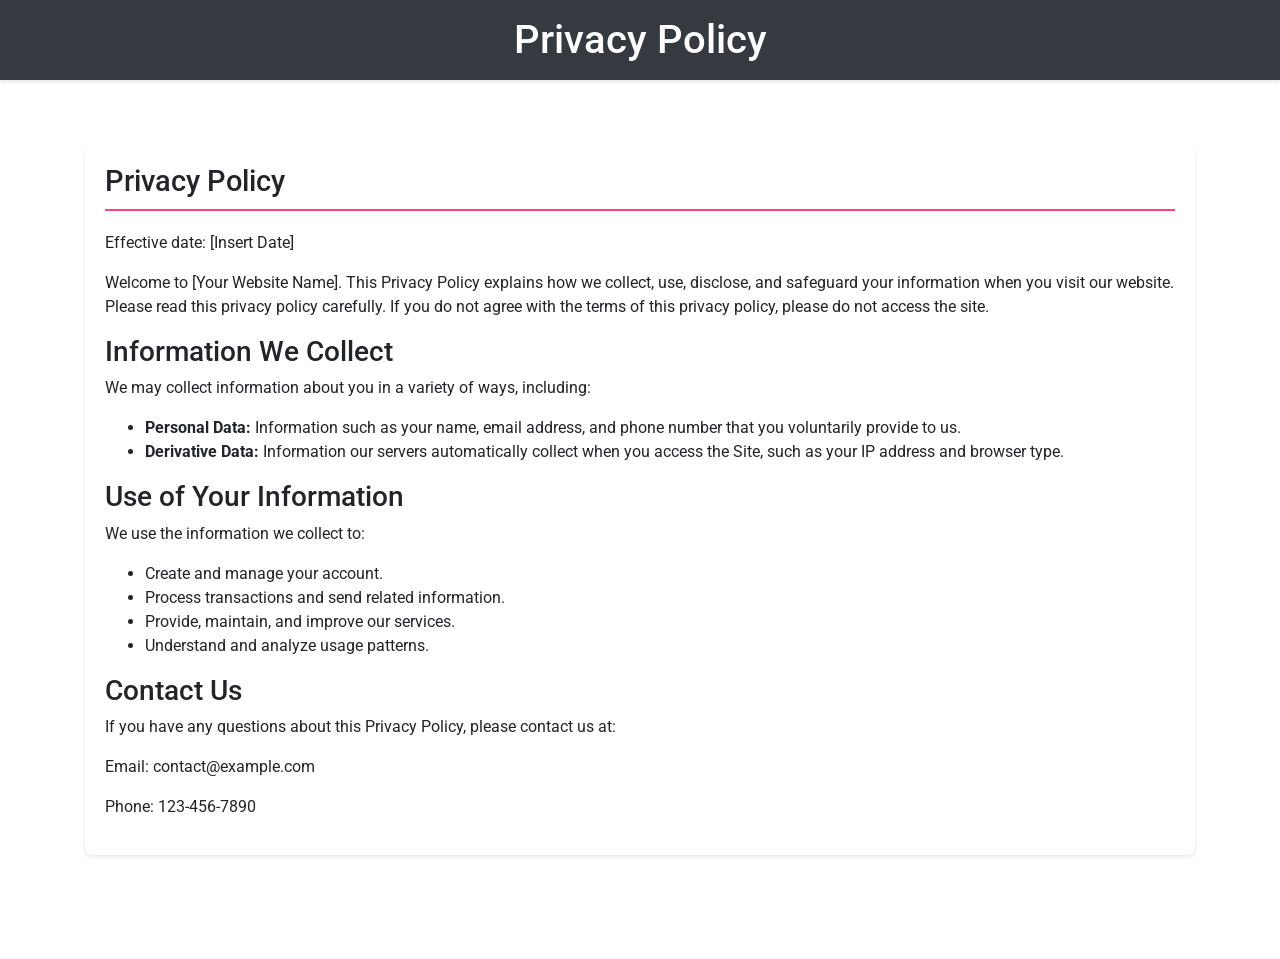
==== privacy.html @ 942ba464 "first commit" ====
<!DOCTYPE html>
<html lang="en">
<head>
    <meta charset="UTF-8">
    <meta name="viewport" content="width=device-width, initial-scale=1.0">
    <title>Privacy Policy</title>
    <link rel="stylesheet" href="styles.css">
    <link href="https://stackpath.bootstrapcdn.com/bootstrap/4.5.2/css/bootstrap.min.css" rel="stylesheet">
</head>
<body>
    <header class="bg-dark text-white py-3">
        <div class="container">
            <h1 class="text-center">Privacy Policy</h1>
        </div>
    </header>
    <main class="container my-4">
        <section id="privacy-policy">
            <h2>Privacy Policy</h2>
            <p>Effective date: [Insert Date]</p>

            <p>Welcome to [Your Website Name]. This Privacy Policy explains how we collect, use, disclose, and safeguard your information when you visit our website. Please read this privacy policy carefully. If you do not agree with the terms of this privacy policy, please do not access the site.</p>

            <h3>Information We Collect</h3>
            <p>We may collect information about you in a variety of ways, including:</p>
            <ul>
                <li><strong>Personal Data:</strong> Information such as your name, email address, and phone number that you voluntarily provide to us.</li>
                <li><strong>Derivative Data:</strong> Information our servers automatically collect when you access the Site, such as your IP address and browser type.</li>
            </ul>

            <h3>Use of Your Information</h3>
            <p>We use the information we collect to:</p>
            <ul>
                <li>Create and manage your account.</li>
                <li>Process transactions and send related information.</li>
                <li>Provide, maintain, and improve our services.</li>
                <li>Understand and analyze usage patterns.</li>
            </ul>

            <h3>Contact Us</h3>
            <p>If you have any questions about this Privacy Policy, please contact us at:</p>
            <p>Email: contact@example.com</p>
            <p>Phone: 123-456-7890</p>
        </section>
    </main>
    <footer class="bg-dark text-white text-center py-3">
        <p>&copy; 2024 News Categories</p>
    </footer>
</body>
</html>
---- styles.css ----
/* Import Google Font */
@import url('https://fonts.googleapis.com/css2?family=Roboto:wght@400;700&display=swap');

/* General Styles */
body {
    font-family: 'Roboto', sans-serif;
    margin: 0;
    padding: 0;
    background-color: #f4f4f9;
    color: #333;
}

header {
    background-color: #333;
    color: #fff;
    padding: 20px 0;
    text-align: center;
    box-shadow: 0 2px 4px rgba(0, 0, 0, 0.1);
}

header h1 {
    margin: 0;
    font-size: 2.5em;
}

nav ul {
    list-style: none;
    padding: 0;
    margin: 0;
}

nav ul li {
    display: inline;
    margin: 0 15px;
}

nav ul li a {
    color: #fff;
    text-decoration: none;
    font-weight: bold;
    transition: color 0.3s ease;
}

nav ul li a:hover {
    color: #ff4081;
}

main {
    padding: 40px 20px;
}

section {
    margin-bottom: 40px;
    padding: 20px;
    background-color: #fff;
    border-radius: 8px;
    box-shadow: 0 2px 4px rgba(0, 0, 0, 0.1);
}

section h2 {
    border-bottom: 2px solid #ff4081;
    padding-bottom: 10px;
    margin-bottom: 20px;
    font-size: 1.8em;
}

article {
    border: 1px solid #ccc;
    padding: 20px;
    margin-bottom: 20px;
    border-radius: 8px;
    box-shadow: 0 1px 3px rgba(0, 0, 0, 0.1);
    transition: transform 0.2s ease, box-shadow 0.2s ease;
}

article:hover {
    transform: translateY(-5px);
    box-shadow: 0 4px 8px rgba(0, 0, 0, 0.1);
}

article h3 {
    margin: 0 0 10px 0;
    font-size: 1.5em;
}

article p {
    margin: 0 0 10px 0;
}

article a {
    color: #ff4081;
    text-decoration: none;
    font-weight: bold;
    transition: color 0.3s ease;
}

article a:hover {
    color: #333;
}

footer {
    background-color: #333;
    color: #fff;
    text-align: center;
    padding: 20px 0;
    position: fixed;
    width: 100%;
    left: 0;
}
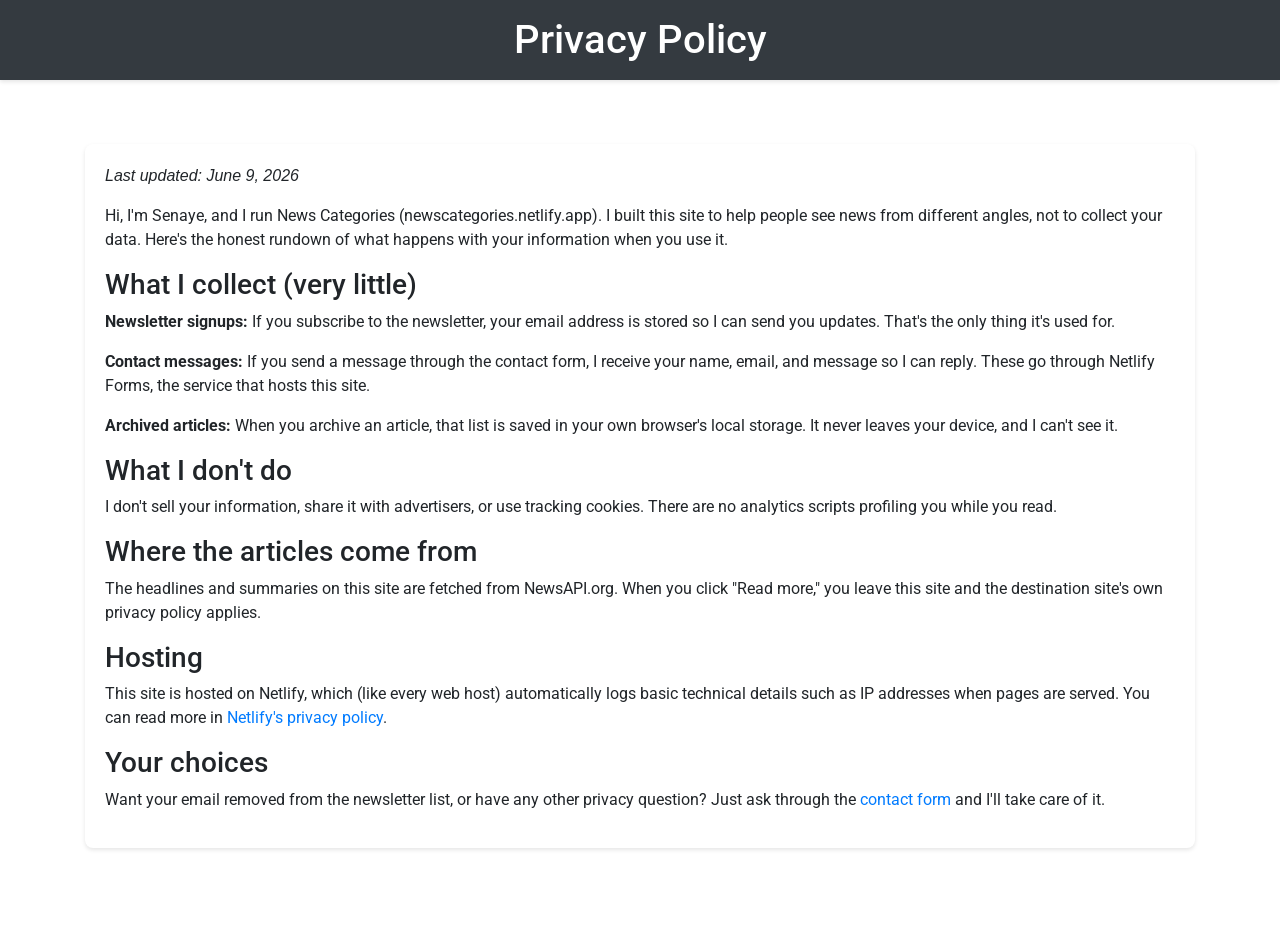
==== commit 93da80a9: "Rewrite privacy policy, terms of service, and README - Privacy and terms now describe what the site " ====
--- a/privacy.html
+++ b/privacy.html
@@ -3,7 +3,9 @@
 <head>
     <meta charset="UTF-8">
     <meta name="viewport" content="width=device-width, initial-scale=1.0">
-    <title>Privacy Policy</title>
+    <title>Privacy Policy - News Categories</title>
+    <link rel="icon" href="favicon.svg" type="image/svg+xml">
+    <link rel="icon" href="favicon.ico" sizes="32x32">
     <link rel="stylesheet" href="styles.css">
     <link href="https://stackpath.bootstrapcdn.com/bootstrap/4.5.2/css/bootstrap.min.css" rel="stylesheet">
 </head>
@@ -15,35 +17,30 @@
     </header>
     <main class="container my-4">
         <section id="privacy-policy">
-            <h2>Privacy Policy</h2>
-            <p>Effective date: [Insert Date]</p>
+            <p><em>Last updated: June 9, 2026</em></p>
 
-            <p>Welcome to [Your Website Name]. This Privacy Policy explains how we collect, use, disclose, and safeguard your information when you visit our website. Please read this privacy policy carefully. If you do not agree with the terms of this privacy policy, please do not access the site.</p>
+            <p>Hi, I'm Senaye, and I run News Categories (newscategories.netlify.app). I built this site to help people see news from different angles, not to collect your data. Here's the honest rundown of what happens with your information when you use it.</p>
 
-            <h3>Information We Collect</h3>
-            <p>We may collect information about you in a variety of ways, including:</p>
-            <ul>
-                <li><strong>Personal Data:</strong> Information such as your name, email address, and phone number that you voluntarily provide to us.</li>
-                <li><strong>Derivative Data:</strong> Information our servers automatically collect when you access the Site, such as your IP address and browser type.</li>
-            </ul>
+            <h3>What I collect (very little)</h3>
+            <p><strong>Newsletter signups:</strong> If you subscribe to the newsletter, your email address is stored so I can send you updates. That's the only thing it's used for.</p>
+            <p><strong>Contact messages:</strong> If you send a message through the contact form, I receive your name, email, and message so I can reply. These go through Netlify Forms, the service that hosts this site.</p>
+            <p><strong>Archived articles:</strong> When you archive an article, that list is saved in your own browser's local storage. It never leaves your device, and I can't see it.</p>
 
-            <h3>Use of Your Information</h3>
-            <p>We use the information we collect to:</p>
-            <ul>
-                <li>Create and manage your account.</li>
-                <li>Process transactions and send related information.</li>
-                <li>Provide, maintain, and improve our services.</li>
-                <li>Understand and analyze usage patterns.</li>
-            </ul>
+            <h3>What I don't do</h3>
+            <p>I don't sell your information, share it with advertisers, or use tracking cookies. There are no analytics scripts profiling you while you read.</p>
 
-            <h3>Contact Us</h3>
-            <p>If you have any questions about this Privacy Policy, please contact us at:</p>
-            <p>Email: contact@example.com</p>
-            <p>Phone: 123-456-7890</p>
+            <h3>Where the articles come from</h3>
+            <p>The headlines and summaries on this site are fetched from NewsAPI.org. When you click "Read more," you leave this site and the destination site's own privacy policy applies.</p>
+
+            <h3>Hosting</h3>
+            <p>This site is hosted on Netlify, which (like every web host) automatically logs basic technical details such as IP addresses when pages are served. You can read more in <a href="https://www.netlify.com/privacy/" target="_blank">Netlify's privacy policy</a>.</p>
+
+            <h3>Your choices</h3>
+            <p>Want your email removed from the newsletter list, or have any other privacy question? Just ask through the <a href="index.html#contact">contact form</a> and I'll take care of it.</p>
         </section>
     </main>
     <footer class="bg-dark text-white text-center py-3">
         <p>&copy; 2024 News Categories</p>
     </footer>
 </body>
-</html>+</html>
